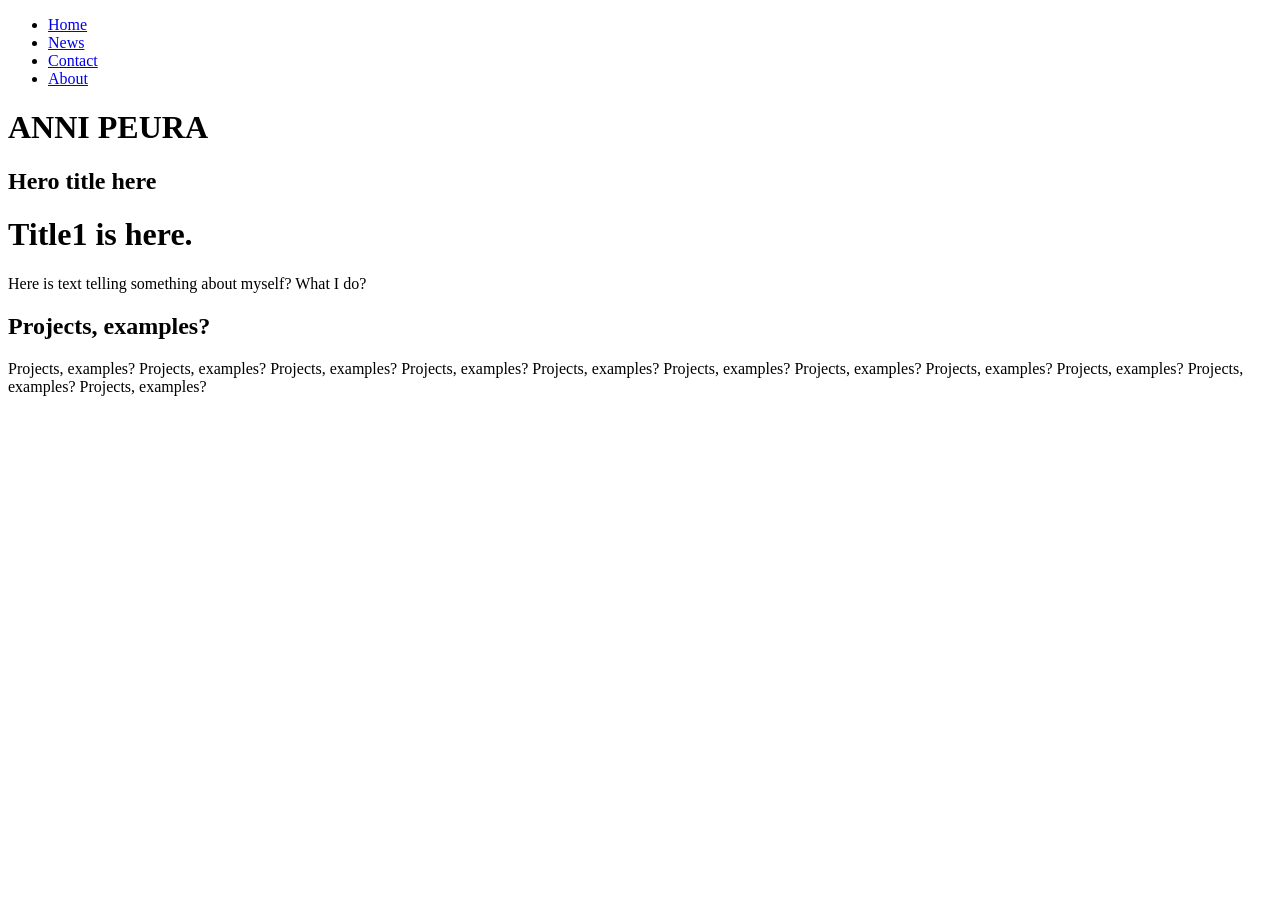
==== a-kansio/index.html @ 62d1e42d "index.html: (body): Update hero format." ====
<!DOCTYPE html>
<html lang="en">
  <head>
    <meta charset="UTF-8" />
    <meta name="viewport" content="width=device-width, initial-scale=1.0" />
    <link rel="stylesheet" href="style.css" />
    <title>Document</title>
  </head>
  <body>
    <nav>
      <ul>
        <li><a class="active" href="#home">Home</a></li>
        <li><a href="#news">News</a></li>
        <li><a href="#contact">Contact</a></li>
        <li><a href="#about">About</a></li>
      </ul>
    </nav>
    <div class="hero">
      <div class="hero_img">
        <div class="hero_title">
        <h1>ANNI PEURA</h1>
          <h2 id="hero-text">Hero title here</h1>
        </div>
      </div>
    </div>
    <div class="container">
    
    <h1>Title1 is here.</h1>
    <p>Here is text telling something about myself? What I do?</p>
    <h2>Projects, examples?</h2>
    <p>
      Projects, examples? Projects, examples? Projects, examples? Projects,
      examples? Projects, examples? Projects, examples? Projects, examples?
      Projects, examples? Projects, examples? Projects, examples? Projects,
      examples?
    </p></div>
    <script src="script.js"></script>
  </body>
</html>

<!-- end of line -->
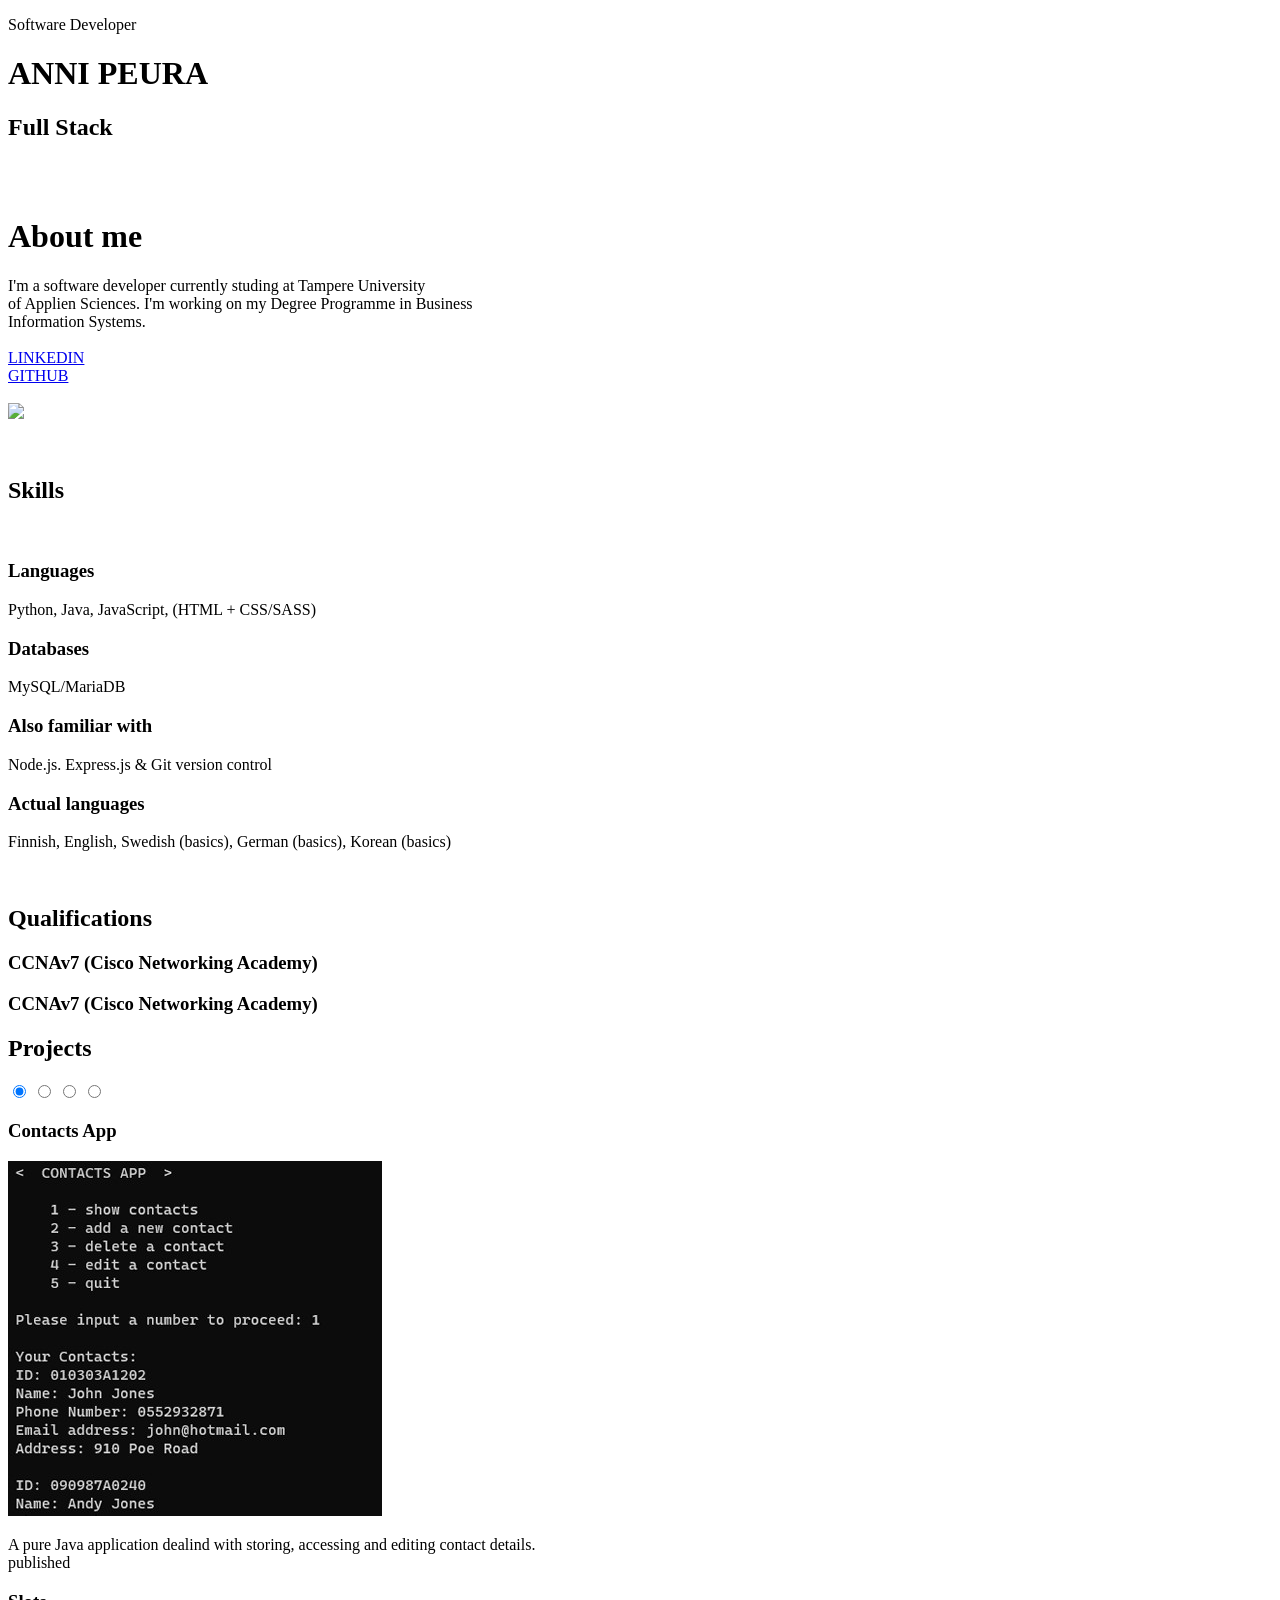
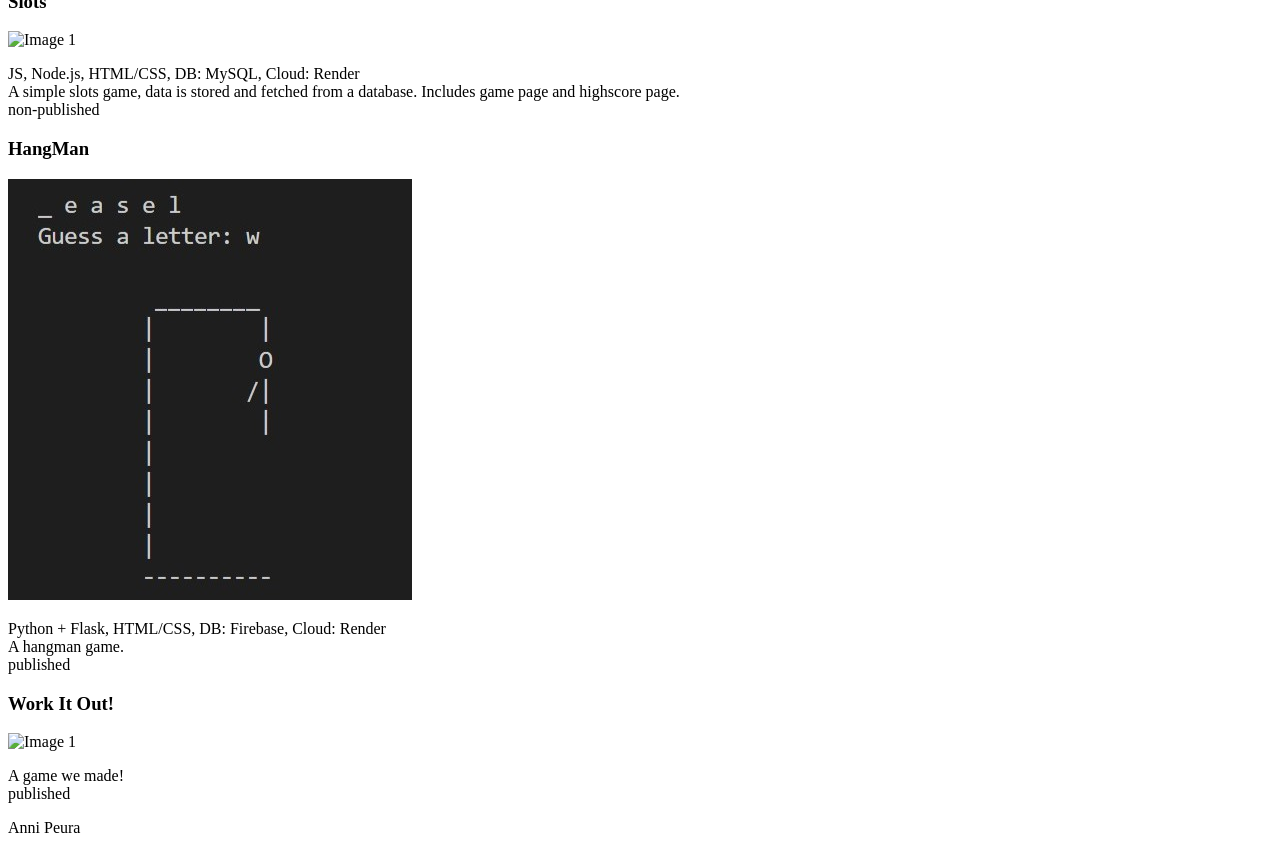
==== commit 37d727df: "index.html: Update structure, add carousel, container + columns, footer." ====
--- a/a-kansio/index.html
+++ b/a-kansio/index.html
@@ -7,33 +7,111 @@
     <title>Document</title>
   </head>
   <body>
-    <nav>
-      <ul>
-        <li><a class="active" href="#home">Home</a></li>
-        <li><a href="#news">News</a></li>
-        <li><a href="#contact">Contact</a></li>
-        <li><a href="#about">About</a></li>
-      </ul>
-    </nav>
     <div class="hero">
       <div class="hero_img">
         <div class="hero_title">
-        <h1>ANNI PEURA</h1>
-          <h2 id="hero-text">Hero title here</h1>
+          <p>Software Developer</p>
+          <h1>ANNI PEURA</h1>
+          <h2 id="hero-text">Full Stack</h2>
         </div>
       </div>
     </div>
     <div class="container">
-    
-    <h1>Title1 is here.</h1>
-    <p>Here is text telling something about myself? What I do?</p>
-    <h2>Projects, examples?</h2>
-    <p>
-      Projects, examples? Projects, examples? Projects, examples? Projects,
-      examples? Projects, examples? Projects, examples? Projects, examples?
-      Projects, examples? Projects, examples? Projects, examples? Projects,
-      examples?
-    </p></div>
+      <div class="column">
+        <br />
+        <br />
+
+        <h1>About me</h1>
+        <p>
+          I'm a software developer currently studing at Tampere University
+          <br />
+          of Applien Sciences. I'm working on my Degree Programme in Business
+          <br />
+          Information Systems.<br /><br />
+
+          <span id="sm"
+            ><a href="https://www.linkedin.com/in/anni-peura-ba0715269/"
+              >LINKEDIN</a
+            ></span
+          ><br />
+          <span id="sm"><a href="https://github.com/apeura">GITHUB</a></span
+          ><br /><br />
+          <img src="anni-glitch-s.jpg" /> <br />
+        </p>
+      </div>
+
+      <div class="column">
+        <br />
+        <h2>Skills</h2>
+        <br />
+        <h3>Languages</h3>
+        <p>Python, Java, JavaScript, (HTML + CSS/SASS)</p>
+        <h3>Databases</h3>
+        <p>MySQL/MariaDB</p>
+        <h3>Also familiar with</h3>
+        <p>Node.js. Express.js & Git version control</p>
+        <h3>Actual languages</h3>
+        <p>
+          Finnish, English, Swedish (basics), German (basics), Korean (basics)
+        </p>
+        <br />
+        <h2>Qualifications</h2>
+        <h3>CCNAv7 (Cisco Networking Academy)</h3>
+        <h3>CCNAv7 (Cisco Networking Academy)</h3>
+      </div>
+    </div>
+
+    <h2>Projects</h2>
+    <input type="radio" name="position" checked />
+    <input type="radio" name="position" />
+    <input type="radio" name="position" />
+    <input type="radio" name="position" />
+    <div id="carousel">
+      <div class="item">
+        <h3>Contacts App</h3>
+        <img src="contacts.jpg" alt="Image 1" />
+        <p>
+          A pure Java application dealind with storing, accessing and editing
+          contact details.
+          <br />
+          <span id="status">published</span>
+        </p>
+      </div>
+
+      <div class="item">
+        <h3>Slots</h3>
+        <img src="diamond.jpg" alt="Image 1" />
+
+        <p>
+          JS, Node.js, HTML/CSS, DB: MySQL, Cloud: Render<br />
+          A simple slots game, data is stored and fetched from a database.
+          Includes game page and highscore page.
+          <br />
+          <span id="status">non-published</span>
+        </p>
+      </div>
+
+      <div class="item">
+        <h3>HangMan</h3>
+        <img src="hangman.jpg" alt="Image 1" />
+        <p>
+          Python + Flask, HTML/CSS, DB: Firebase, Cloud: Render <br />
+          A hangman game. <br />
+          <span id="status">published</span>
+        </p>
+      </div>
+
+      <div class="item">
+        <h3>Work It Out!</h3>
+        <img src="wio.png" alt="Image 1" />
+        <p>
+          A game we made! <br />
+          <span id="status">published</span>
+        </p>
+      </div>
+    </div>
+
+    <footer><p>Anni Peura</p></footer>
     <script src="script.js"></script>
   </body>
 </html>
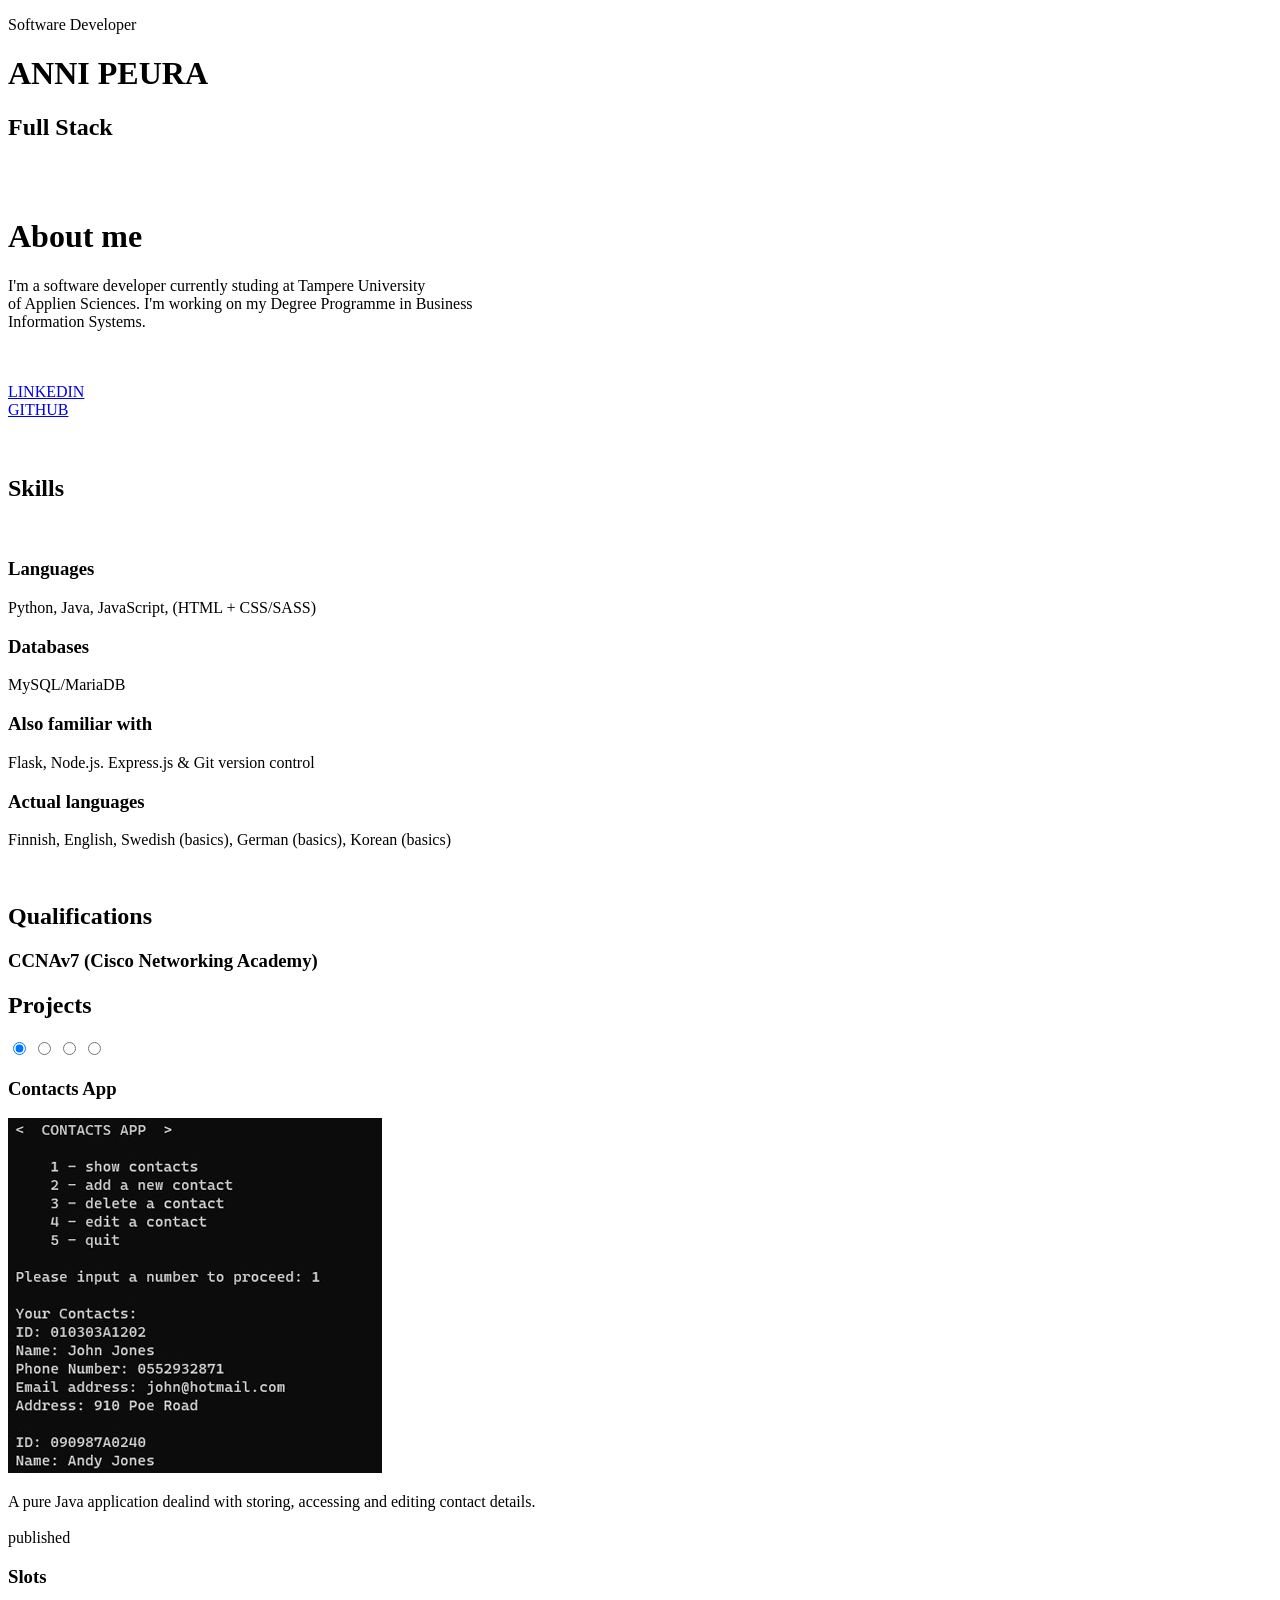
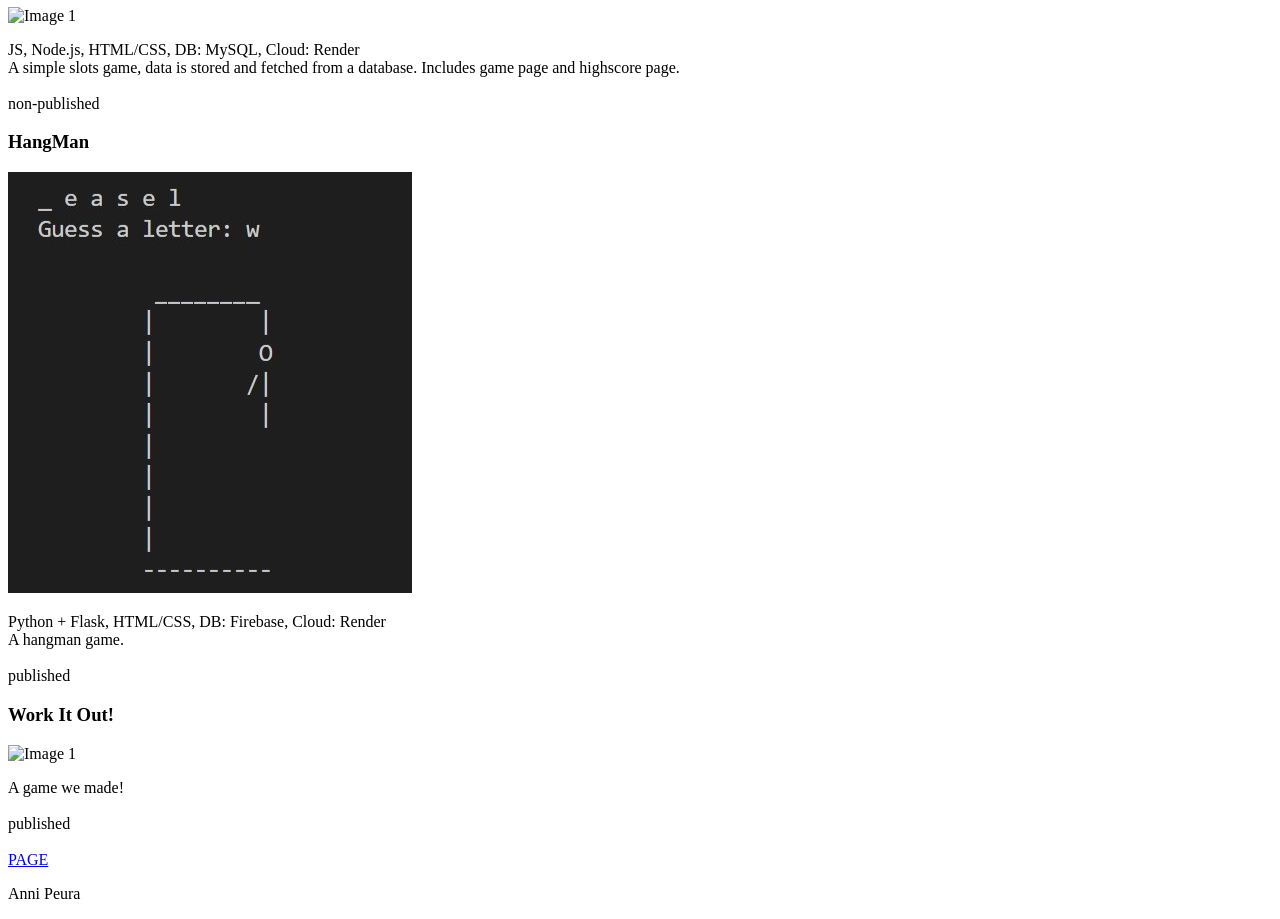
==== commit aa4b9b32: "index.html: Minor tweaks to order." ====
--- a/a-kansio/index.html
+++ b/a-kansio/index.html
@@ -28,16 +28,16 @@
           of Applien Sciences. I'm working on my Degree Programme in Business
           <br />
           Information Systems.<br /><br />
-
-          <span id="sm"
-            ><a href="https://www.linkedin.com/in/anni-peura-ba0715269/"
-              >LINKEDIN</a
-            ></span
-          ><br />
-          <span id="sm"><a href="https://github.com/apeura">GITHUB</a></span
-          ><br /><br />
-          <img src="anni-glitch-s.jpg" /> <br />
         </p>
+        <br />
+        <span id="sm"
+          ><a href="https://www.linkedin.com/in/anni-peura-ba0715269/"
+            >LINKEDIN</a
+          ></span
+        ><br />
+        <span id="sm"><a href="https://github.com/apeura">GITHUB</a></span
+        ><br /><br />
+        <!--<img src="anni-glitch-s.jpg" /> <br />-->
       </div>
 
       <div class="column">
@@ -49,14 +49,13 @@
         <h3>Databases</h3>
         <p>MySQL/MariaDB</p>
         <h3>Also familiar with</h3>
-        <p>Node.js. Express.js & Git version control</p>
+        <p>Flask, Node.js. Express.js & Git version control</p>
         <h3>Actual languages</h3>
         <p>
           Finnish, English, Swedish (basics), German (basics), Korean (basics)
         </p>
         <br />
         <h2>Qualifications</h2>
-        <h3>CCNAv7 (Cisco Networking Academy)</h3>
         <h3>CCNAv7 (Cisco Networking Academy)</h3>
       </div>
     </div>
@@ -73,7 +72,7 @@
         <p>
           A pure Java application dealind with storing, accessing and editing
           contact details.
-          <br />
+          <br /><br />
           <span id="status">published</span>
         </p>
       </div>
@@ -86,7 +85,7 @@
           JS, Node.js, HTML/CSS, DB: MySQL, Cloud: Render<br />
           A simple slots game, data is stored and fetched from a database.
           Includes game page and highscore page.
-          <br />
+          <br /><br />
           <span id="status">non-published</span>
         </p>
       </div>
@@ -96,7 +95,7 @@
         <img src="hangman.jpg" alt="Image 1" />
         <p>
           Python + Flask, HTML/CSS, DB: Firebase, Cloud: Render <br />
-          A hangman game. <br />
+          A hangman game. <br /><br />
           <span id="status">published</span>
         </p>
       </div>
@@ -105,8 +104,12 @@
         <h3>Work It Out!</h3>
         <img src="wio.png" alt="Image 1" />
         <p>
-          A game we made! <br />
-          <span id="status">published</span>
+          A game we made! <br /><br />
+
+          <span id="status">published</span> <br /><br />
+          <span id="sm"
+            ><a href="https://webpages.tuni.fi/22tiko2c/">PAGE</a></span
+          >
         </p>
       </div>
     </div>
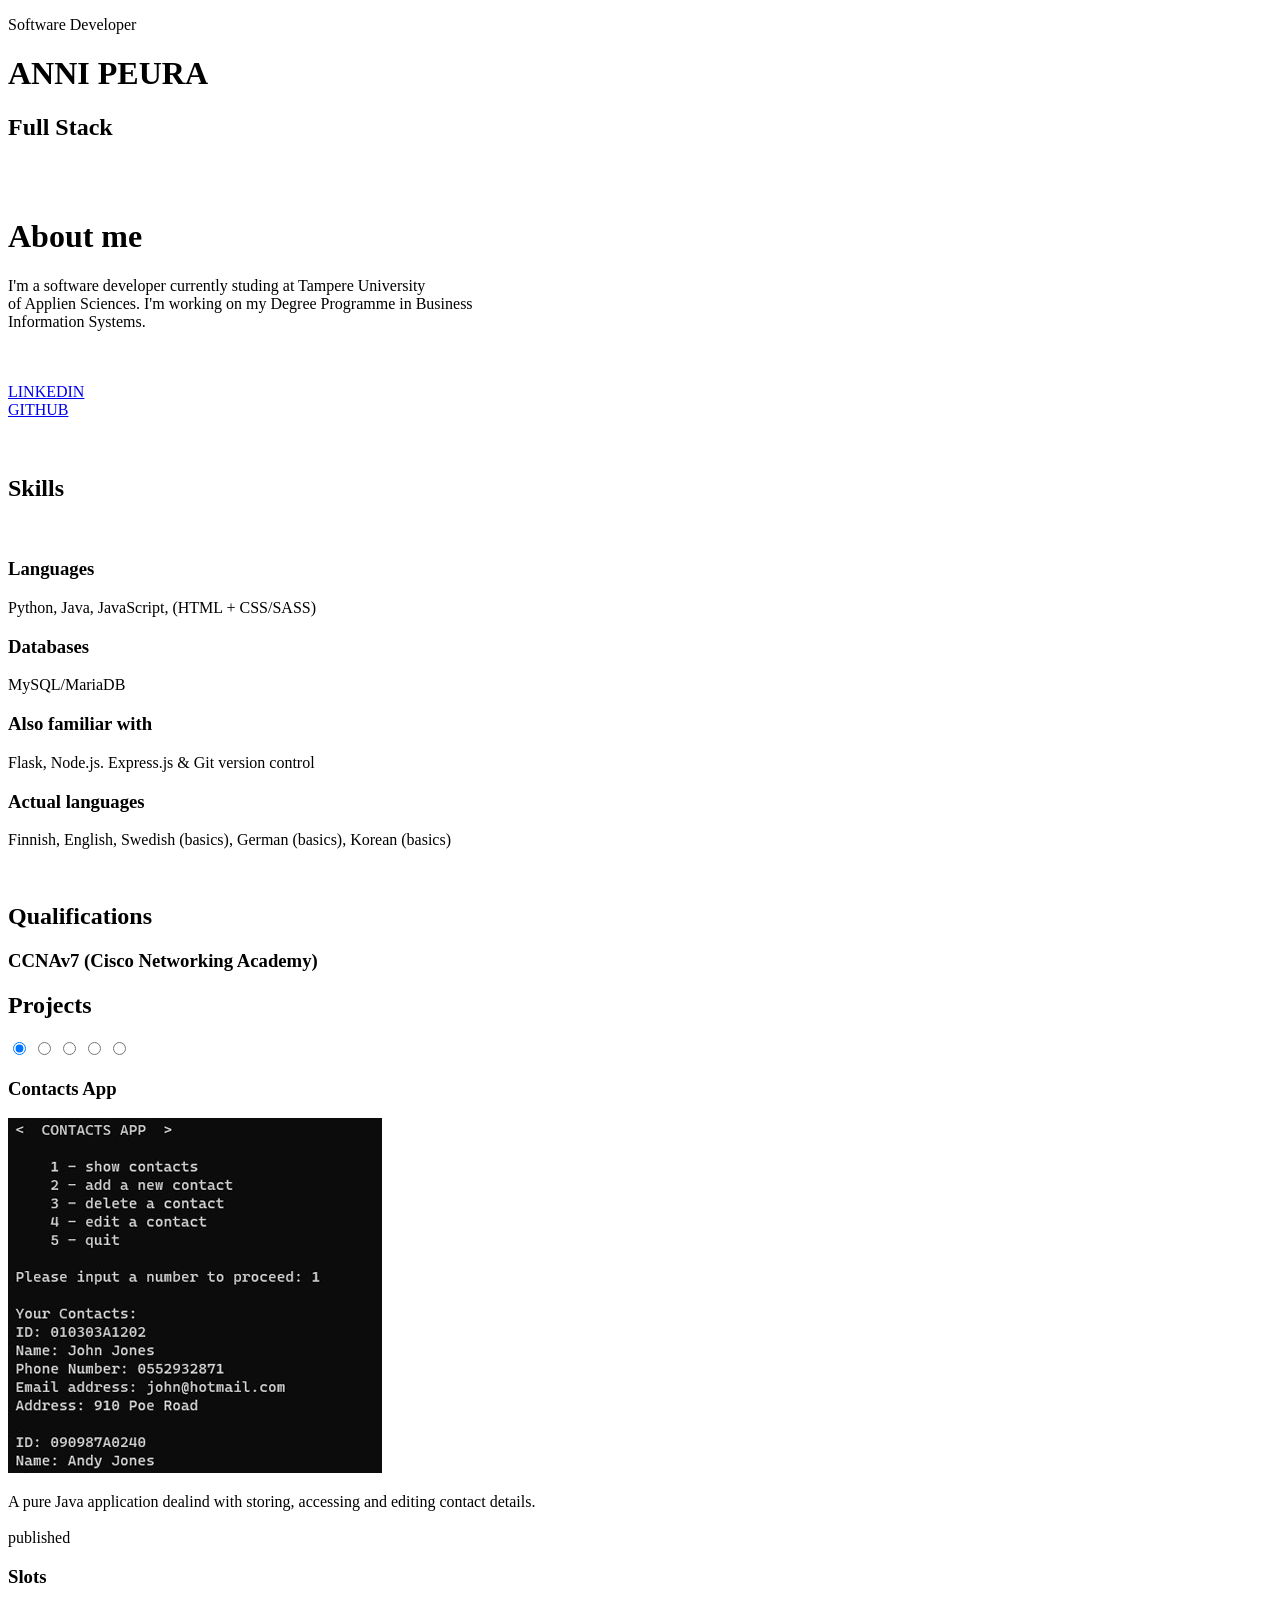
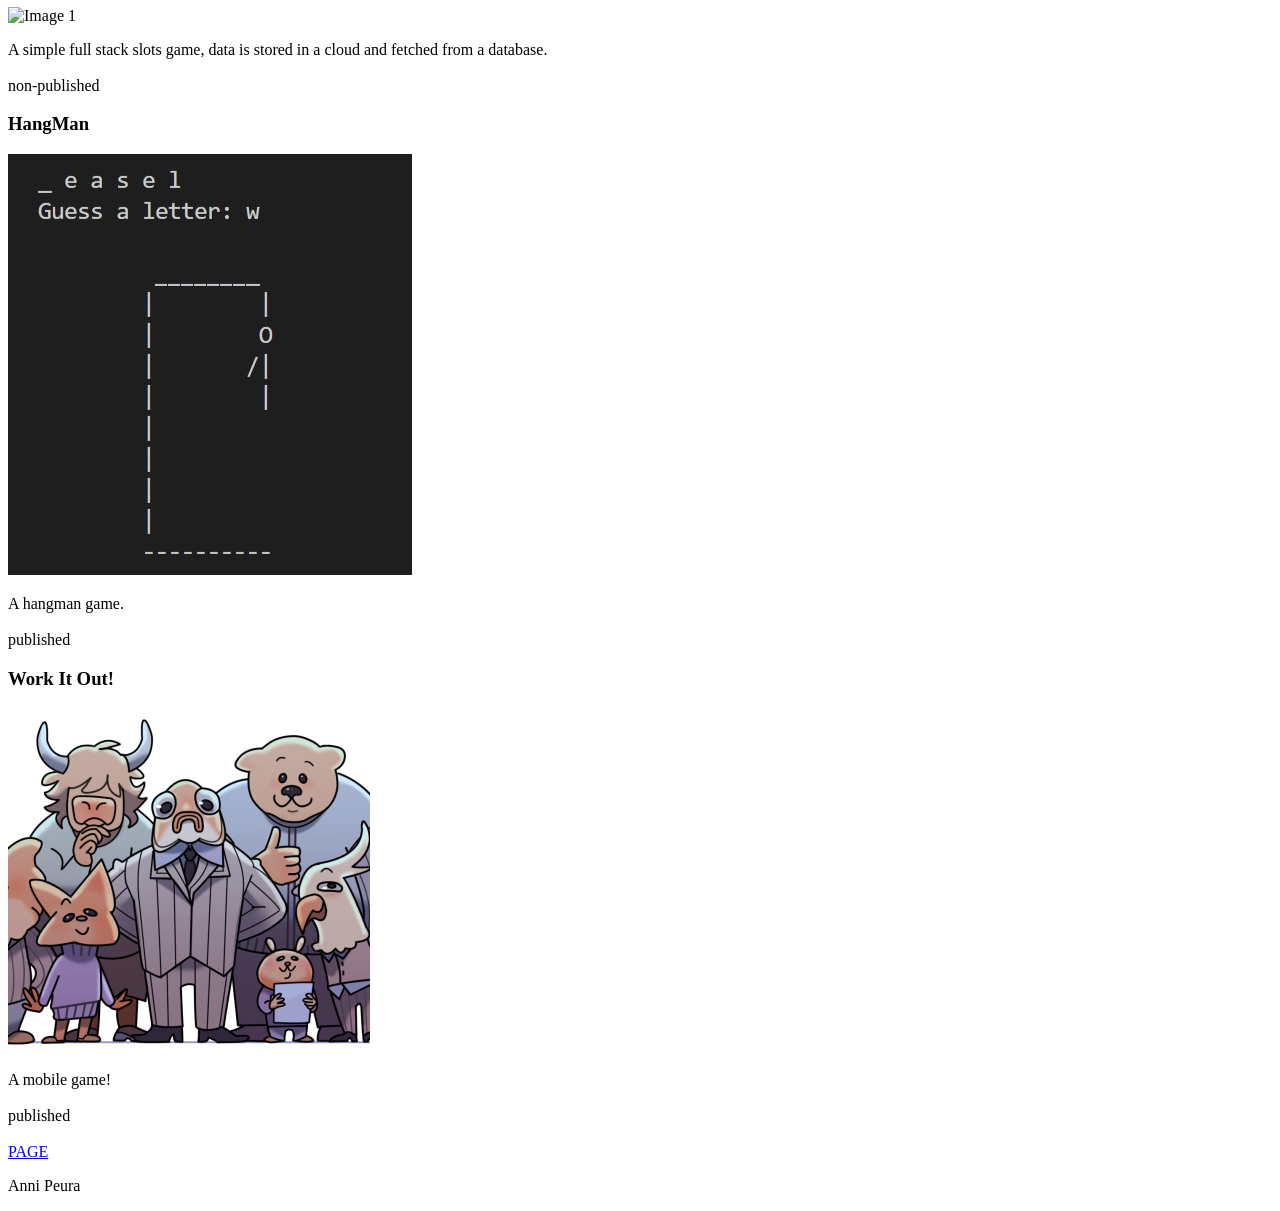
==== commit a04a06dc: "index.html: (body): Add 5th carousel button." ====
--- a/a-kansio/index.html
+++ b/a-kansio/index.html
@@ -37,7 +37,6 @@
         ><br />
         <span id="sm"><a href="https://github.com/apeura">GITHUB</a></span
         ><br /><br />
-        <!--<img src="anni-glitch-s.jpg" /> <br />-->
       </div>
 
       <div class="column">
@@ -65,6 +64,7 @@
     <input type="radio" name="position" />
     <input type="radio" name="position" />
     <input type="radio" name="position" />
+    <input type="radio" name="position" />
     <div id="carousel">
       <div class="item">
         <h3>Contacts App</h3>
@@ -82,9 +82,9 @@
         <img src="diamond.jpg" alt="Image 1" />
 
         <p>
-          JS, Node.js, HTML/CSS, DB: MySQL, Cloud: Render<br />
-          A simple slots game, data is stored and fetched from a database.
-          Includes game page and highscore page.
+          <!-- JS, Node.js, HTML/CSS, DB: MySQL, Cloud: Render<br />-->
+          A simple full stack slots game, data is stored in a cloud and fetched
+          from a database.
           <br /><br />
           <span id="status">non-published</span>
         </p>
@@ -94,7 +94,7 @@
         <h3>HangMan</h3>
         <img src="hangman.jpg" alt="Image 1" />
         <p>
-          Python + Flask, HTML/CSS, DB: Firebase, Cloud: Render <br />
+          <!--Python + Flask, HTML/CSS, DB: Firebase, Cloud: Render <br />-->
           A hangman game. <br /><br />
           <span id="status">published</span>
         </p>
@@ -104,7 +104,7 @@
         <h3>Work It Out!</h3>
         <img src="wio.png" alt="Image 1" />
         <p>
-          A game we made! <br /><br />
+          A mobile game! <br /><br />
 
           <span id="status">published</span> <br /><br />
           <span id="sm"
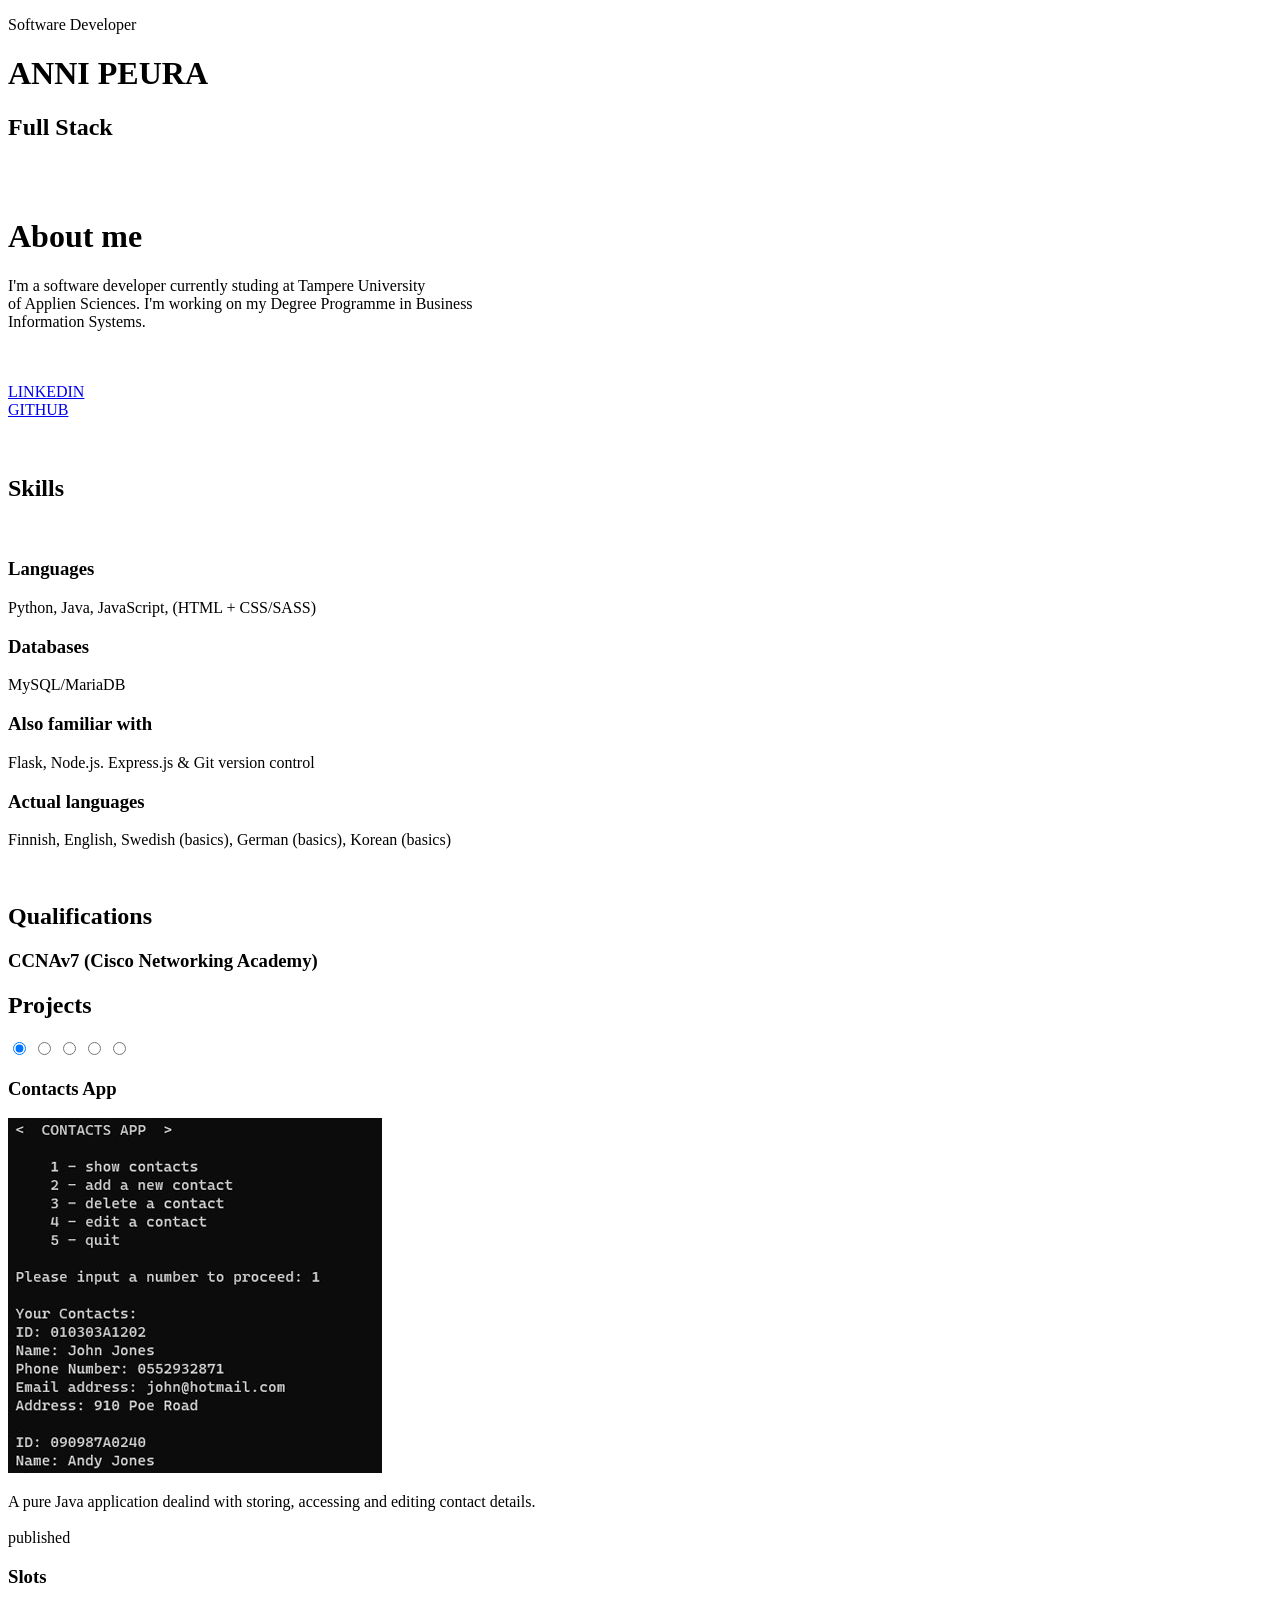
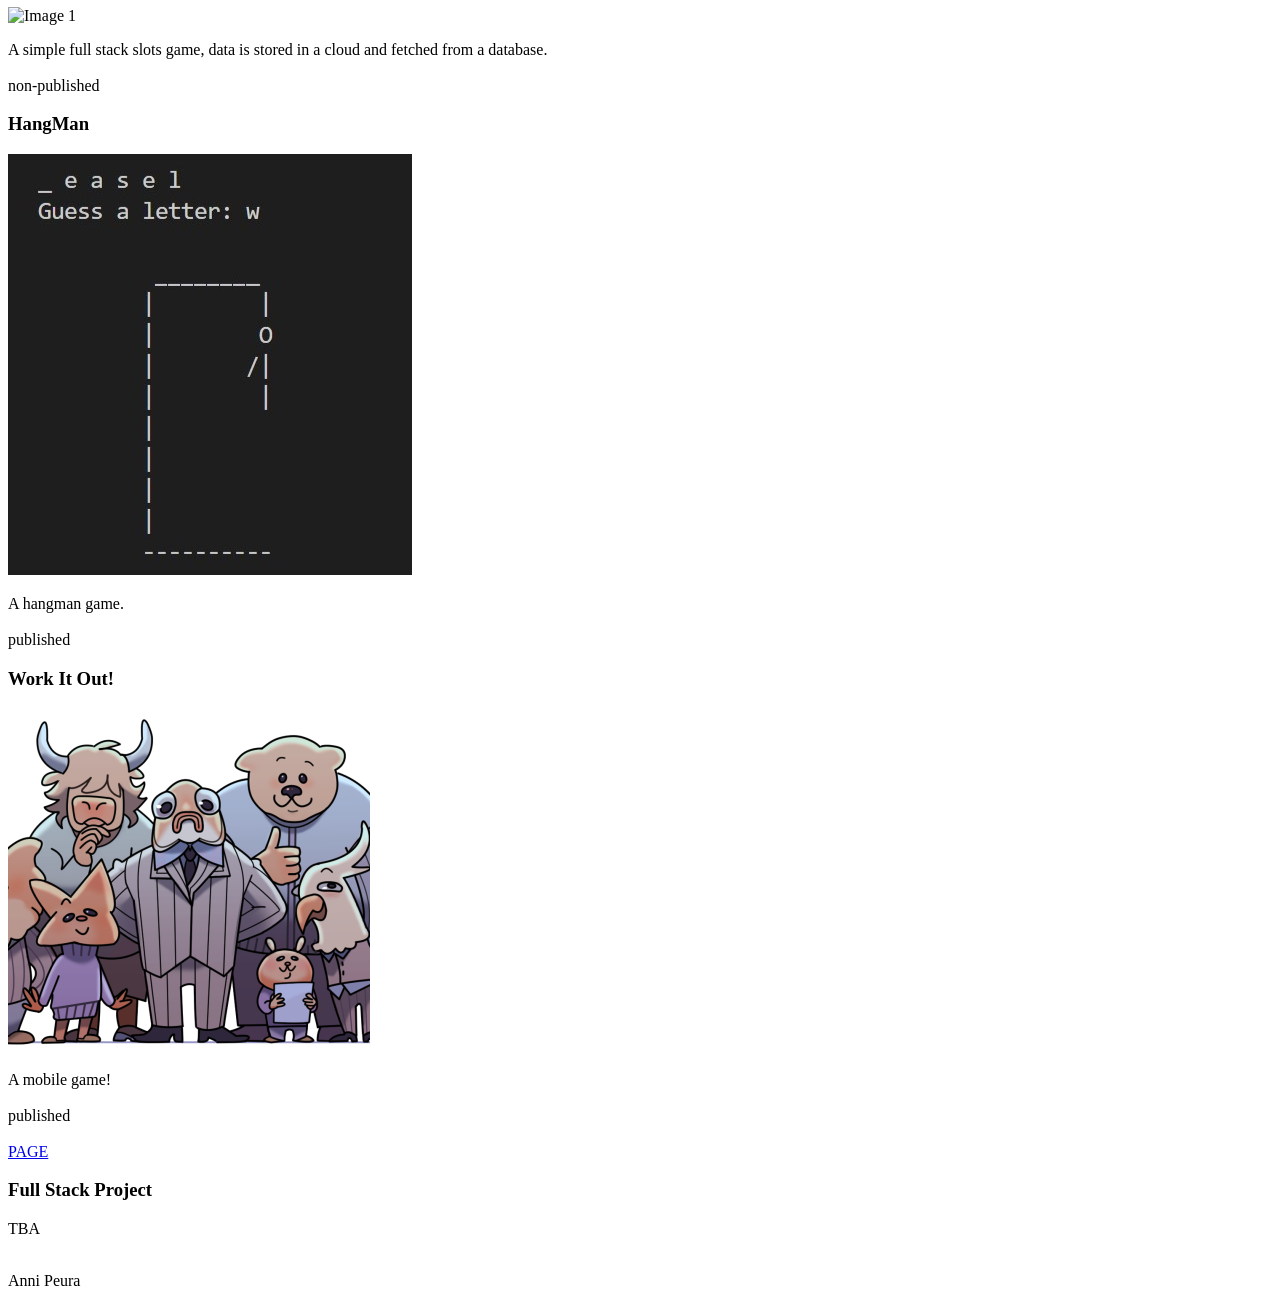
==== commit 52da335a: "index.html: (body): Add 5th carousel item." ====
--- a/a-kansio/index.html
+++ b/a-kansio/index.html
@@ -112,6 +112,12 @@
           >
         </p>
       </div>
+      <div class="item">
+        <h3>Full Stack Project</h3>
+        <p>
+          TBA <br /><br />
+        </p>
+      </div>
     </div>
 
     <footer><p>Anni Peura</p></footer>
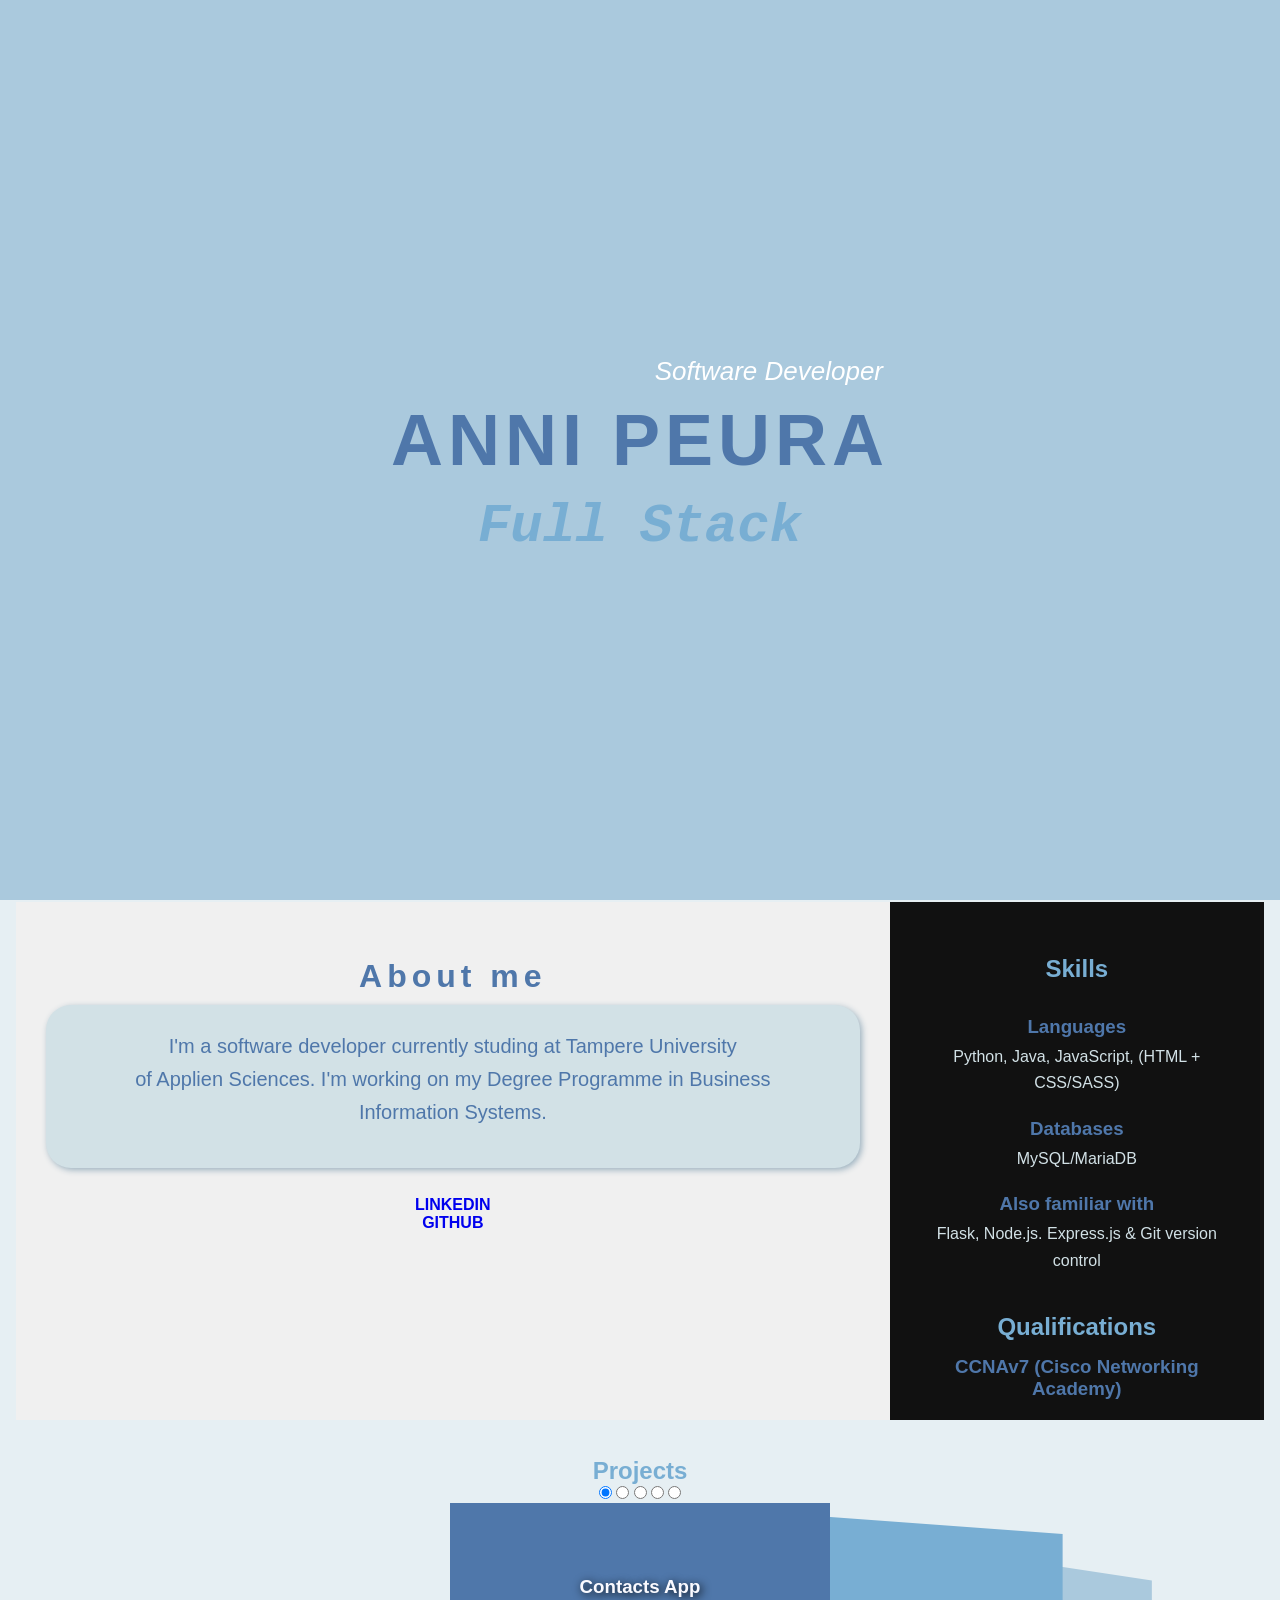
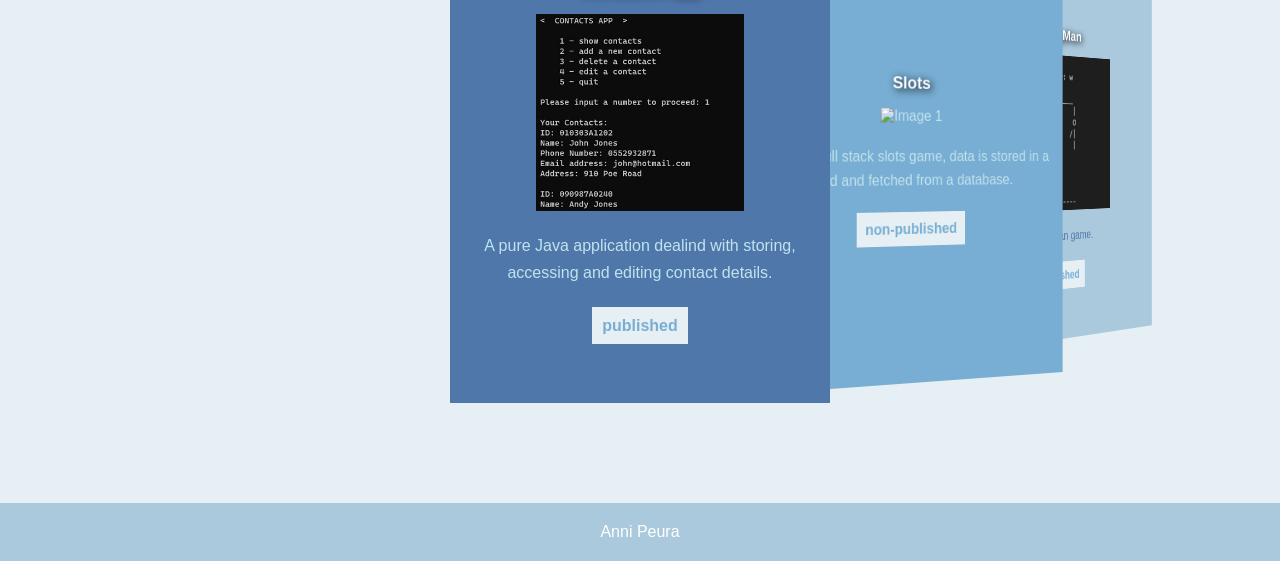
==== commit aa2310eb: "index.html: (body): Disable 'actual languages' textand title." ====
--- a/a-kansio/index.html
+++ b/a-kansio/index.html
@@ -49,10 +49,10 @@
         <p>MySQL/MariaDB</p>
         <h3>Also familiar with</h3>
         <p>Flask, Node.js. Express.js & Git version control</p>
-        <h3>Actual languages</h3>
+        <!--<h3>Actual languages</h3>
         <p>
           Finnish, English, Swedish (basics), German (basics), Korean (basics)
-        </p>
+        </p>-->
         <br />
         <h2>Qualifications</h2>
         <h3>CCNAv7 (Cisco Networking Academy)</h3>
--- a/a-kansio/style.css
+++ b/a-kansio/style.css
@@ -0,0 +1,273 @@
+* {
+  box-sizing: border-box;
+  margin: 0; /* Add margin: 0; to remove default margin */
+  padding: 0; /* Add padding: 0; to remove default padding */
+}
+
+body {
+  text-align: center;
+  color: #d2e1e6;
+  --background: #e6eff3;
+  width: 100%;
+  height: 100%;
+  font-family: Arial;
+  flex-direction: column;
+  justify-content: center;
+  align-items: center;
+  background: var(--background);
+}
+
+h1 {
+  color: #4f77aa;
+  letter-spacing: 5px;
+}
+
+h2 {
+  padding-top: 15px;
+  color: #78aed3;
+}
+
+h3 {
+  padding-top: 15px;
+  color: #4f77aa;
+}
+
+p {
+  padding: 6px;
+  line-height: 1.65;
+}
+
+h1 + p {
+  margin: 10px;
+  padding-top: 25px;
+  color: #4f77aa;
+  font-size: 20px;
+  border-radius: 25px;
+  background-color: #d2e1e6;
+  box-shadow: 2px 2px 6px #9ab0be;
+}
+
+.hero {
+  position: relative;
+  display: flex;
+  align-items: center;
+  justify-content: center;
+  overflow: hidden;
+  height: 100vh; /* Set the height to 100% of the viewport height */
+}
+.hero .hero_img {
+  position: absolute;
+  top: 0;
+  left: 0;
+  width: 100%;
+  height: 100%;
+  background-color: #aac9dd;
+  background-position: center;
+  background-size: cover;
+  position: relative;
+}
+.hero .hero_title {
+  position: absolute;
+  top: 50%;
+  left: 50%;
+  transform: translate(-50%, -50%);
+  font-size: 36px;
+  color: #fff;
+  z-index: 2;
+  text-align: center;
+}
+.hero .hero_title p {
+  font-size: 26px;
+  font-style: italic;
+  text-align: right;
+}
+.hero #hero-text {
+  font-family: OCR A Std, monospace;
+  font-style: italic;
+}
+
+.container {
+  display: flex;
+  flex-wrap: wrap;
+}
+
+.column {
+  flex: 1;
+  background-color: #f0f0f0;
+  padding: 20px;
+  margin-bottom: 20px;
+  width: auto;
+}
+
+.column:last-child {
+  flex: 0 0 30%; /* Set the first column to take 30% */
+  background-color: #111;
+}
+
+#sm {
+  color: #78aed3;
+  font-family: Noto Sans, sans-serif;
+  font-weight: 900;
+}
+#sm a {
+  text-decoration: none;
+}
+#sm a:visited {
+  color: #4f77aa;
+  background-color: transparent;
+  text-decoration: none;
+}
+#sm a:hover {
+  color: #111;
+}
+
+div#carousel {
+  margin-bottom: 100px;
+  margin-top: 0;
+  grid-row: 1/2;
+  grid-column: 1/8;
+  width: 100vw;
+  height: 500px;
+  display: flex;
+  align-items: center;
+  justify-content: center;
+  overflow: hidden;
+  transform-style: preserve-3d;
+  perspective: 600px;
+  --items: 5;
+  --middle: 3;
+  --position: 1;
+  pointer-events: none;
+}
+
+div.item {
+  overflow: hidden;
+  position: absolute;
+  width: 380px;
+  height: 500px;
+  display: flex;
+  flex-direction: column;
+  justify-content: center;
+  align-items: center;
+  text-align: center;
+  --r: calc(var(--position) - var(--offset));
+  --abs: max(calc(var(--r) * -1), var(--r));
+  transition: all 0.25s linear;
+  transform: rotateY(calc(-10deg * var(--r))) translateX(calc(-300px * var(--r)));
+  z-index: calc(var(--position) - var(--abs));
+}
+
+div.item:nth-of-type(1) {
+  --offset: 1;
+  background-color: #4f77aa;
+  color: #c1e3ed;
+}
+
+div.item:nth-of-type(2) {
+  --offset: 2;
+  background-color: #78aed3;
+  color: #c1e3ed;
+}
+
+div.item:nth-of-type(3) {
+  --offset: 3;
+  background-color: #aac9dd;
+  color: #4f77aa;
+}
+
+div.item:nth-of-type(4) {
+  --offset: 4;
+  background-color: #c1e3ed;
+  color: #4f77aa;
+}
+
+div.item:nth-of-type(5) {
+  --offset: 5;
+  background-color: #111;
+}
+
+input:nth-of-type(1) {
+  grid-column: 2/3;
+  grid-row: 2/3;
+}
+
+input:nth-of-type(1):checked ~ div#carousel {
+  --position: 1;
+}
+
+input:nth-of-type(2) {
+  grid-column: 3/4;
+  grid-row: 2/3;
+}
+
+input:nth-of-type(2):checked ~ div#carousel {
+  --position: 2;
+}
+
+input:nth-of-type(3) {
+  grid-column: 4/5;
+  grid-row: 2/3;
+}
+
+input:nth-of-type(3):checked ~ div#carousel {
+  --position: 3;
+}
+
+input:nth-of-type(4) {
+  grid-column: 5/6;
+  grid-row: 2/3;
+}
+
+input:nth-of-type(4):checked ~ div#carousel {
+  --position: 4;
+}
+
+input:nth-of-type(5) {
+  grid-column: 6/7;
+  grid-row: 2/3;
+}
+
+input:nth-of-type(5):checked ~ div#carousel {
+  --position: 5;
+}
+
+div.item img {
+  padding: 1rem;
+  max-width: 15rem;
+  max-height: 15rem;
+}
+
+div.item p {
+  margin: 0, 10px, 5px, 5px;
+}
+
+div.item h3 {
+  color: #fafaff;
+  text-shadow: 2px 2px 10px #000000;
+}
+
+#status {
+  margin-top: 10px;
+  padding: 10px;
+  font-weight: bold;
+  color: #78aed3;
+  background-color: #e6eff3;
+}
+
+.container {
+  padding: 2px 16px;
+}
+
+footer {
+  background: #aac9dd;
+  padding: 10px;
+  text-align: center;
+  color: white;
+}
+
+/* MEDIA QUERIES */
+@media screen and (min-width: 768px) {
+  .column {
+    flex: 1;
+  }
+}/*# sourceMappingURL=style.css.map */
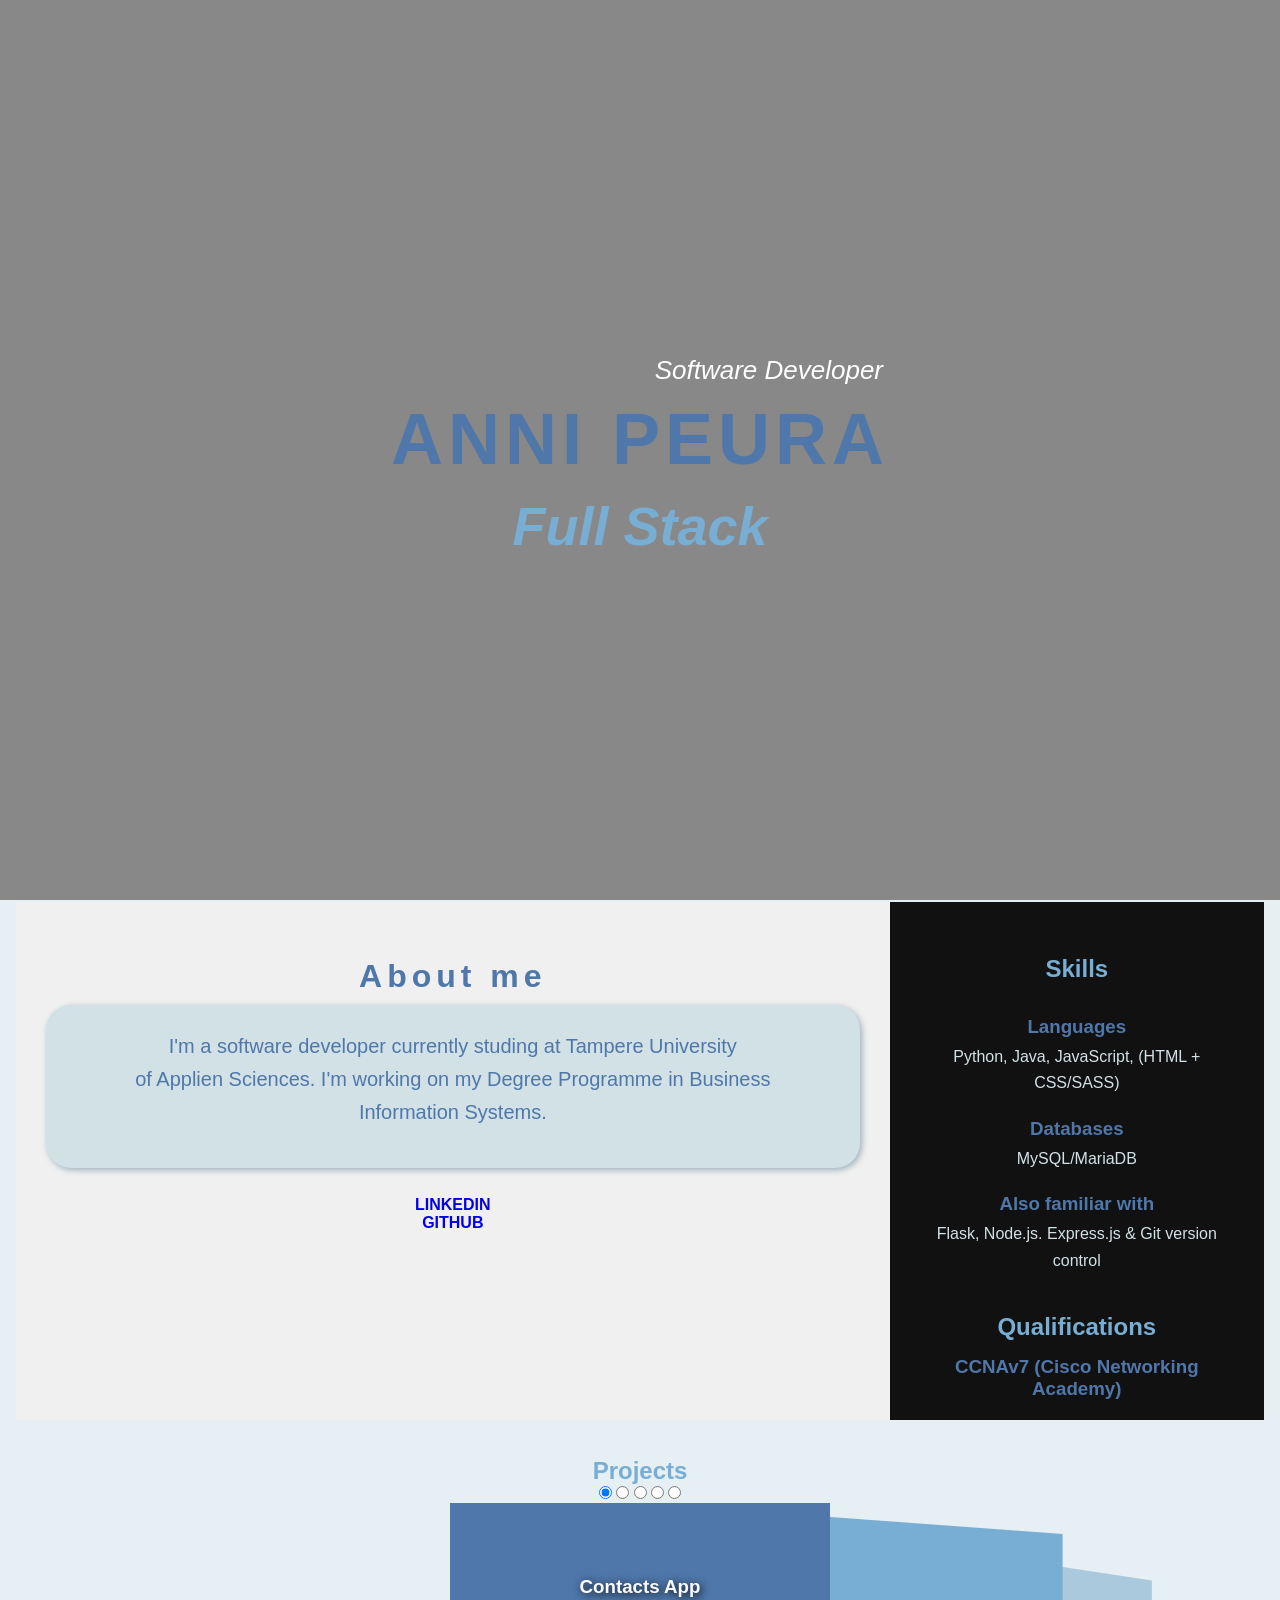
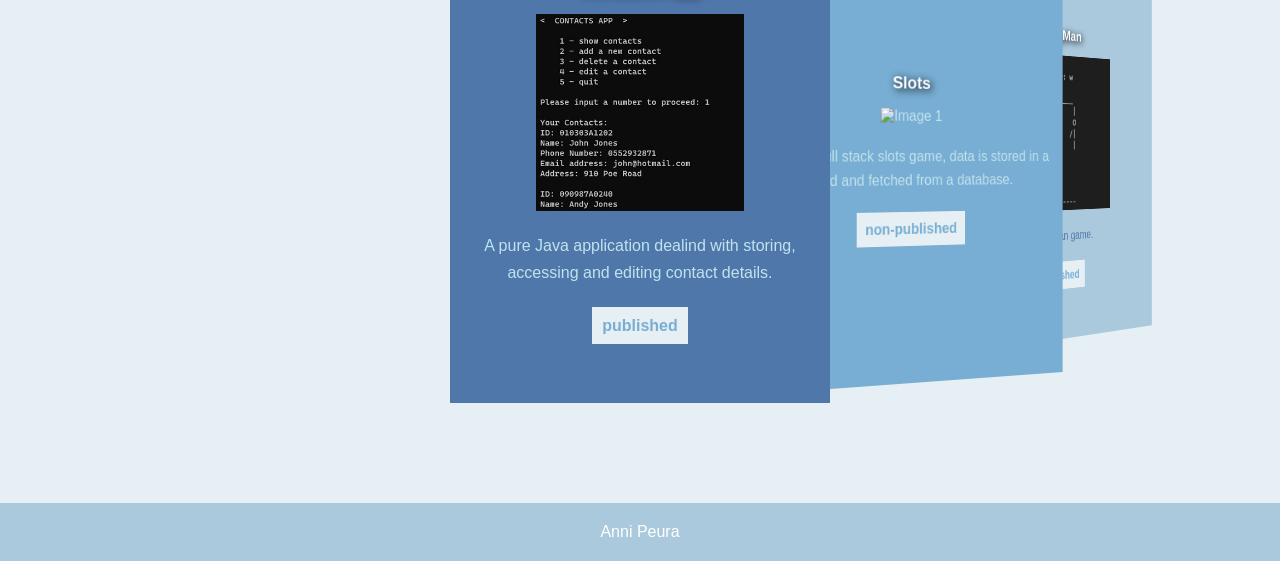
==== commit 8d634606: "Merge branch 'devel' into mypage" ====
--- a/a-kansio/index.html
+++ b/a-kansio/index.html
@@ -13,6 +13,7 @@
           <p>Software Developer</p>
           <h1>ANNI PEURA</h1>
           <h2 id="hero-text">Full Stack</h2>
+
         </div>
       </div>
     </div>
--- a/a-kansio/style.css
+++ b/a-kansio/style.css
@@ -1,7 +1,7 @@
 * {
   box-sizing: border-box;
-  margin: 0; /* Add margin: 0; to remove default margin */
-  padding: 0; /* Add padding: 0; to remove default padding */
+  margin: 0;
+  padding: 0;
 }
 
 body {
@@ -10,10 +10,9 @@
   --background: #e6eff3;
   width: 100%;
   height: 100%;
-  font-family: Arial;
+  font-family: Arial, sans-serif;
   flex-direction: column;
   justify-content: center;
-  align-items: center;
   background: var(--background);
 }
 
@@ -23,13 +22,13 @@
 }
 
 h2 {
+  color: #78aed3;
   padding-top: 15px;
-  color: #78aed3;
 }
 
 h3 {
+  color: #4f77aa;
   padding-top: 15px;
-  color: #4f77aa;
 }
 
 p {
@@ -53,7 +52,7 @@
   align-items: center;
   justify-content: center;
   overflow: hidden;
-  height: 100vh; /* Set the height to 100% of the viewport height */
+  height: 100vh; /* Height 100% of viewport height */
 }
 .hero .hero_img {
   position: absolute;
@@ -62,9 +61,10 @@
   width: 100%;
   height: 100%;
   background-color: #aac9dd;
+
   background-position: center;
   background-size: cover;
-  position: relative;
+  background-color: #888; /* Grey background color */
 }
 .hero .hero_title {
   position: absolute;
@@ -73,6 +73,7 @@
   transform: translate(-50%, -50%);
   font-size: 36px;
   color: #fff;
+
   z-index: 2;
   text-align: center;
 }
@@ -82,13 +83,13 @@
   text-align: right;
 }
 .hero #hero-text {
-  font-family: OCR A Std, monospace;
   font-style: italic;
 }
 
 .container {
   display: flex;
   flex-wrap: wrap;
+  padding: 2px 16px;
 }
 
 .column {
@@ -100,7 +101,7 @@
 }
 
 .column:last-child {
-  flex: 0 0 30%; /* Set the first column to take 30% */
+  flex: 0 0 30%; /* first column 30% */
   background-color: #111;
 }
 
@@ -254,10 +255,6 @@
   background-color: #e6eff3;
 }
 
-.container {
-  padding: 2px 16px;
-}
-
 footer {
   background: #aac9dd;
   padding: 10px;
@@ -270,4 +267,5 @@
   .column {
     flex: 1;
   }
-}/*# sourceMappingURL=style.css.map */+}/*# sourceMappingURL=style.css.map */
+
